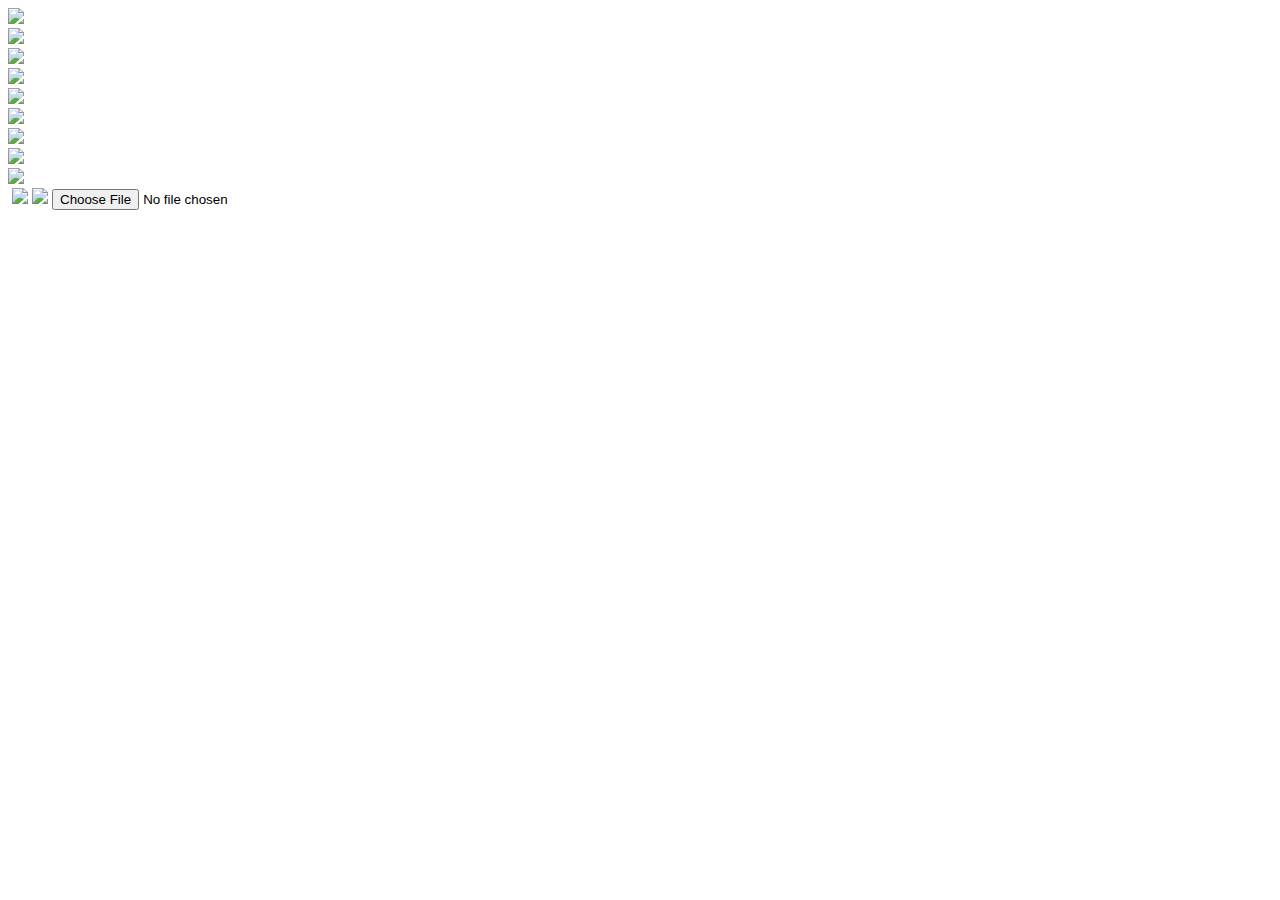
==== index.html @ 50ea5235 "Added HTML Files" ====
<!DOCTYPE html>
<html lang="en">
<head>
    <meta charset="UTF-8">
    <meta name="viewport" content="width=device-width, initial-scale=1.0">
    <link rel="stylesheet" href="./css/style.css">
    <title>Image Gallery</title>
</head>
<body>
    <div class="area">
        <div class="categories" id="categories">
            <div class="item" style="--i:1">
                <img src="./img/pexels-eberhardgross-1367192.jpg" class="image-list">
            </div>
            <div class="item" style="--i:2">
                <img src="./img/pexels-eberhardgross-844297.jpg" class="image-list">
            </div>
            <div class="item" style="--i:3">
                <img src="./img/pexels-mstudio-360817-2324562.jpg" class="image-list">
            </div>
            <div class="item" style="--i:4">
                <img src="./img/pexels-nietjuh-1809344.jpg" class="image-list">
            </div>
            <div class="item" style="--i:5">
                <img src="./img/pexels-nietjuh-2343170.jpg" class="image-list">
            </div>
            <div class="item" style="--i:6">
                <img src="./img/pexels-nietjuh-843227.jpg" class="image-list">
            </div>
            <div class="item" style="--i:7">
                <img src="./img/pexels-pixabay-268533.jpg" class="image-list">
            </div>
            <div class="item" style="--i:8">
                <img src="./img/pexels-scottwebb-1931143.jpg" class="image-list">
            </div>
            <div class="item" style="--i:9">
                <img src="./img/pexels-stywo-1054218.jpg" class="image-list">
            </div>
        </div>
        <img src="" id="preview" class="zoomIn">
        <img src="./img/close.png" id="close" class="fadeIn">
        <label for="input-image" >
            <img src="./img/edit.png" id="edit" class="fadeIn">
        </label>
        <input type="file" accept="image/*" id="input-image">
    </div>
    <script src="./js/script.js"></script>
</body>
</html>
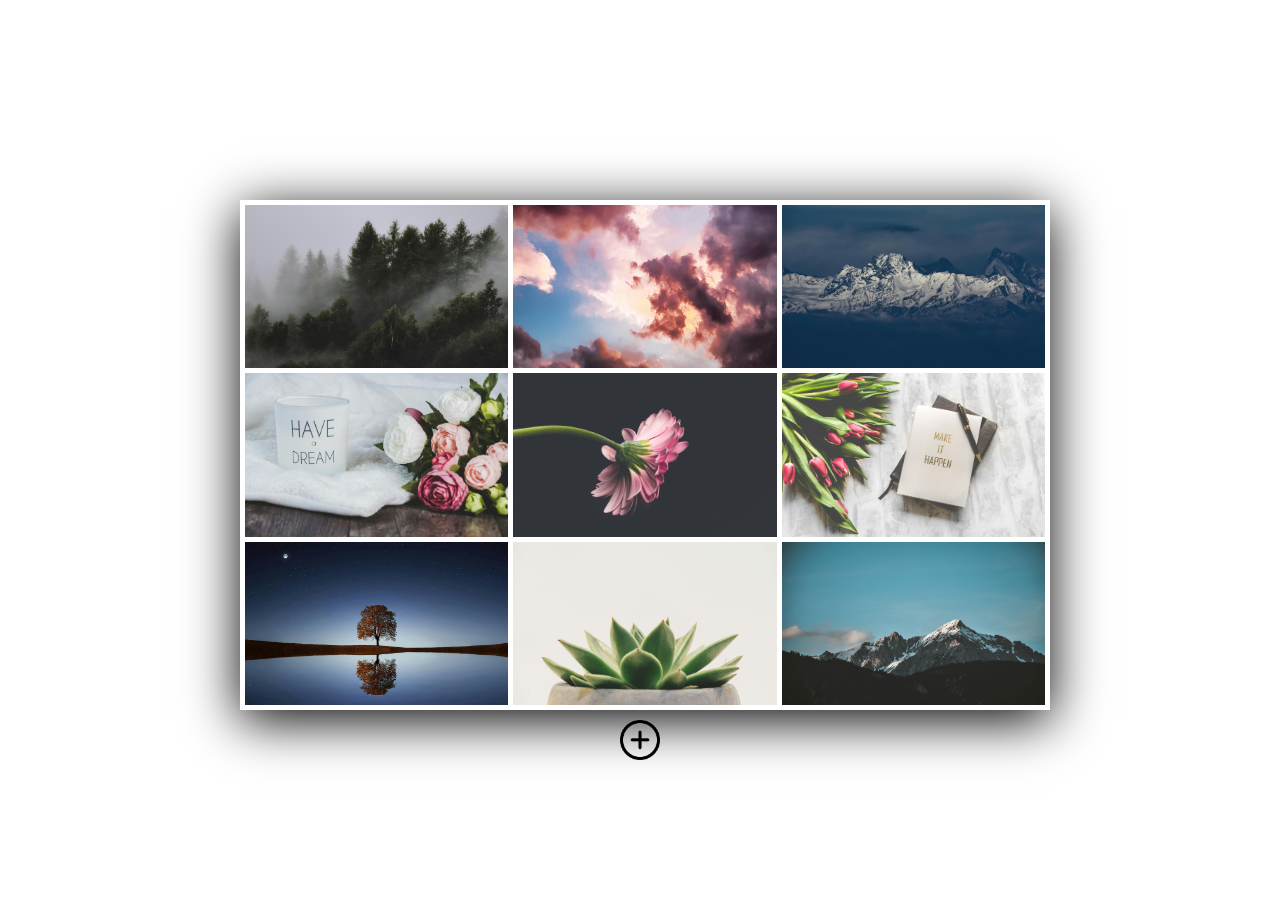
==== commit 4a76b012: "Added add and minus button" ====
--- a/index.html
+++ b/index.html
@@ -7,42 +7,49 @@
     <title>Image Gallery</title>
 </head>
 <body>
-    <div class="area">
+    <div class="area" id="area">
         <div class="categories" id="categories">
-            <div class="item" style="--i:1">
-                <img src="./img/pexels-eberhardgross-1367192.jpg" class="image-list">
+            <div class="item">
+                <img src="./img/pexels-eberhardgross-1367192.jpg" class="image-list" onclick="showImage(this)">
             </div>
-            <div class="item" style="--i:2">
-                <img src="./img/pexels-eberhardgross-844297.jpg" class="image-list">
+            <div class="item">
+                <img src="./img/pexels-eberhardgross-844297.jpg" class="image-list" onclick="showImage(this)">
             </div>
-            <div class="item" style="--i:3">
-                <img src="./img/pexels-mstudio-360817-2324562.jpg" class="image-list">
+            <div class="item">
+                <img src="./img/pexels-mstudio-360817-2324562.jpg" class="image-list" onclick="showImage(this)">
             </div>
-            <div class="item" style="--i:4">
-                <img src="./img/pexels-nietjuh-1809344.jpg" class="image-list">
+            <div class="item">
+                <img src="./img/pexels-nietjuh-1809344.jpg" class="image-list" onclick="showImage(this)">
             </div>
-            <div class="item" style="--i:5">
-                <img src="./img/pexels-nietjuh-2343170.jpg" class="image-list">
+            <div class="item">
+                <img src="./img/pexels-nietjuh-2343170.jpg" class="image-list" onclick="showImage(this)">
             </div>
-            <div class="item" style="--i:6">
-                <img src="./img/pexels-nietjuh-843227.jpg" class="image-list">
+            <div class="item">
+                <img src="./img/pexels-nietjuh-843227.jpg" class="image-list" onclick="showImage(this)">
             </div>
-            <div class="item" style="--i:7">
-                <img src="./img/pexels-pixabay-268533.jpg" class="image-list">
+            <div class="item">
+                <img src="./img/pexels-pixabay-268533.jpg" class="image-list" onclick="showImage(this)">
             </div>
-            <div class="item" style="--i:8">
-                <img src="./img/pexels-scottwebb-1931143.jpg" class="image-list">
+            <div class="item">
+                <img src="./img/pexels-scottwebb-1931143.jpg" class="image-list" onclick="showImage(this)">
             </div>
-            <div class="item" style="--i:9">
-                <img src="./img/pexels-stywo-1054218.jpg" class="image-list">
+            <div class="item">
+                <img src="./img/pexels-stywo-1054218.jpg" class="image-list" onclick="showImage(this)">
             </div>
         </div>
+        <label for="add-image" class="add-label">
+            <img src="./img/add.png" id="add">
+        </label>
+        <input type="file" accept="image/*" id="add-image">
+    </div>
+    <div class="image-preview">
         <img src="" id="preview" class="zoomIn">
         <img src="./img/close.png" id="close" class="fadeIn">
         <label for="input-image" >
             <img src="./img/edit.png" id="edit" class="fadeIn">
         </label>
         <input type="file" accept="image/*" id="input-image">
+        <img src="./img/minus.png" id="clear">
     </div>
     <script src="./js/script.js"></script>
 </body>
--- a/css/style.css
+++ b/css/style.css
@@ -0,0 +1,198 @@
+*{
+    margin: 0;
+    padding: 0;
+    border: none;
+}
+
+body {
+    /* background-color: #5f5f5f; */
+    display: flex;
+    align-items: center;
+    justify-content: center;
+    width: 100vw;
+    height: 100vh;
+}
+
+.area {
+    height: 500px;
+    width: 800px;
+    /* display: flex;
+    align-items: center;
+    justify-content: center; */
+}
+
+.area .categories {
+    box-shadow: 0px 10px 50px #000000;
+    height: 500px;
+    width: 800px;
+    background-color: #ffffff;
+    /* padding: 5px; */
+    border: solid 5px white;
+    display: grid;
+    grid-template-columns: repeat(3, 1fr);
+    /* grid-template-rows: repeat(3, 1fr); */
+    gap: 5px;
+    overflow: hidden;
+}
+
+.area .categories .item {
+    /* opacity: 0; */
+    overflow: hidden;
+    /* animation: fadeIn 1s ease forwards;
+    animation-delay: calc(.2s * var(--i)); */
+}
+
+.area .categories .item img {
+    height: 100%;
+    width: 100%;
+    cursor: pointer;
+    object-fit: cover;
+    /* box-shadow: 0px 0px 60px #000000 inset; */
+}
+
+.area .categories .item img:hover {
+    scale: 1.2;
+    transition: 0.1s;
+    opacity: 70%;
+} 
+
+.image-preview {
+    position: fixed;
+    top: 50%;
+    left: 50%;
+    transform: translate(-50%, -50%);
+    display: grid;
+    grid-template-columns: repeat(2, 1fr);
+}
+
+#preview {
+    /* position: fixed; */
+    /* top: 50%;  */
+    /* left: 50%; */
+    /* transform: translate(-50%, -50%); */
+    height: 500px;
+    width: auto;
+    display: none;
+    transition: 0.1s;
+    object-fit: contain;
+    box-shadow: 0px 10px 50px #000000;
+    grid-row: 1/6;
+}
+
+#close {
+    height: 50px;
+    /* position: fixed; */
+    /* right: 19.7%; */
+    /* top: 18%; */
+    display: none;
+    transition: 0.1s;
+    cursor: pointer;
+    margin: 10px;
+}
+
+#edit {
+    height: 40px;
+    /* position: fixed; */
+    /* right: 20%; */
+    /* top: 25.3%; */
+    display: none;
+    cursor: pointer;
+    margin: 0 0 0 15px ;
+}
+
+#clear {
+    /* display: none; */
+    height: 43px;
+    margin: 12px 0 0 14px;
+    display: none;
+}
+
+#input-image {
+    display: none;
+}
+
+#add-image {
+    display: none;
+}
+
+.add-label {
+    display: flex;
+    justify-content: center;
+    align-items: center;
+}
+
+#add{
+    height: 40px;
+    margin: 10px;
+    transition: 0.1s;
+}
+
+.fadeIn {
+    animation: fadeIn 0.5s ease forwards;
+}
+
+.fadeOut {
+    animation: fadeOut 0.5s ease-out;
+}
+
+.zoomIn {
+    animation: zoomIn 0.5s ease forwards;
+}
+
+@keyframes fadeIn {
+    0%{
+        opacity: 0;
+    }
+    100% {
+        opacity: 1;
+    }
+}
+
+@keyframes fadeOut {
+    to {
+        opacity: 0;
+    }
+}
+
+@keyframes zoomIn {
+    0%{
+        scale: 0.0;
+    }
+    100%{
+        scale: 1.0;
+    }
+}
+
+/* Mobile phone */
+@media screen and (max-width: 600px) {
+
+    body {
+        /* height: auto; */
+    }
+
+    .area {
+        /* height: auto; */
+        width: 300px;
+        display: flex;
+        justify-content: center;
+        align-items: center;
+        flex-wrap: wrap;
+    }
+
+    .area .categories {
+        /* height: auto; */
+        grid-template-columns: repeat(2, 1fr);
+    }
+
+    .area .categories .item {
+        /* height: auto; */
+    }
+
+    #preview {
+        /* position: relative; */
+        /* display: block; */
+        height: auto;
+        width: 100%;
+        object-fit: contain;
+    }
+}